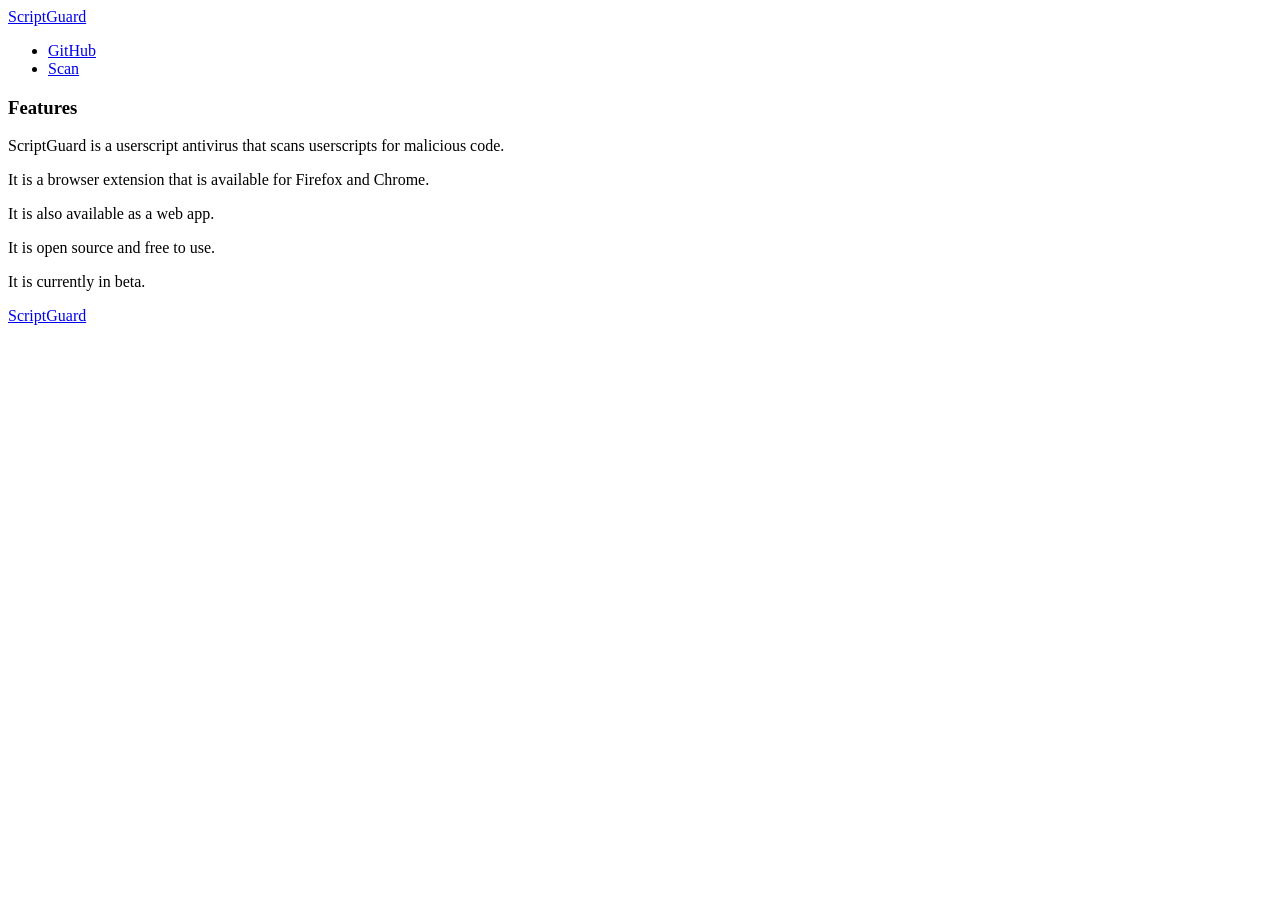
==== src/features/index.html @ 3048853b "+ features head" ====
<!DOCTYPE html>
<html lang="en">
<head>
    <meta charset="UTF-8">
    <meta name="viewport" content="width=device-width, initial-scale=1.0">

    <title>ScriptGuard - Userscript Antivirus</title>

    <!-- STYLE -->
    <link rel="stylesheet" href="/style.css" type="text/css"/>


    <!-- FAVICONS -->
    <link rel="apple-touch-icon" sizes="180x180" href="/assets/favicons/apple-touch-icon.png">
    <link rel="icon" type="image/png" sizes="32x32" href="/assets/favicons/favicon-32x32.png">
    <link rel="icon" type="image/png" sizes="16x16" href="/assets/favicons/favicon-16x16.png">
    <link rel="manifest" href="/manifest.json">
    <link rel="mask-icon" href="/assets/favicons/safari-pinned-tab.svg" color="#5bbad5">
    <link rel="shortcut icon" href="/assets/favicons/favicon.ico">
    <meta name="msapplication-TileColor" content="#da532c">
    <meta name="msapplication-config" content="/assets/favicons/browserconfig.xml">
    <meta name="theme-color" content="#000000">

    <!-- PWA -->
    <script src="/js/pwa/registerPWAWorker.js"></script>
</head>
<body>
    <header>
        <div class="header">
            <div id="name">
                <a href="/">ScriptGuard</a>
            </div>
            <nav>
                <ul>
                    <li><a href="https://github.com/black-backdoor/ScriptGuard">GitHub</a></li>
                    <li><a href="/scan/">Scan</a></li>
                </ul>
            </nav>
        </div>
    </header>

    <main>
        <section>
            <article>
                <h1>Features</h1>
                <p>ScriptGuard is a userscript antivirus that scans userscripts for malicious code.</p>
                <p>It is a browser extension that is available for Firefox and Chrome.</p>
                <p>It is also available as a web app.</p>
                <p>It is open source and free to use.</p>
                <p>It is currently in beta.</p>
            </article>
        </section>
    </main>
    <footer>
        <a href="/" id="footer-logo">ScriptGuard</a>
    </footer>
</body>
</html>
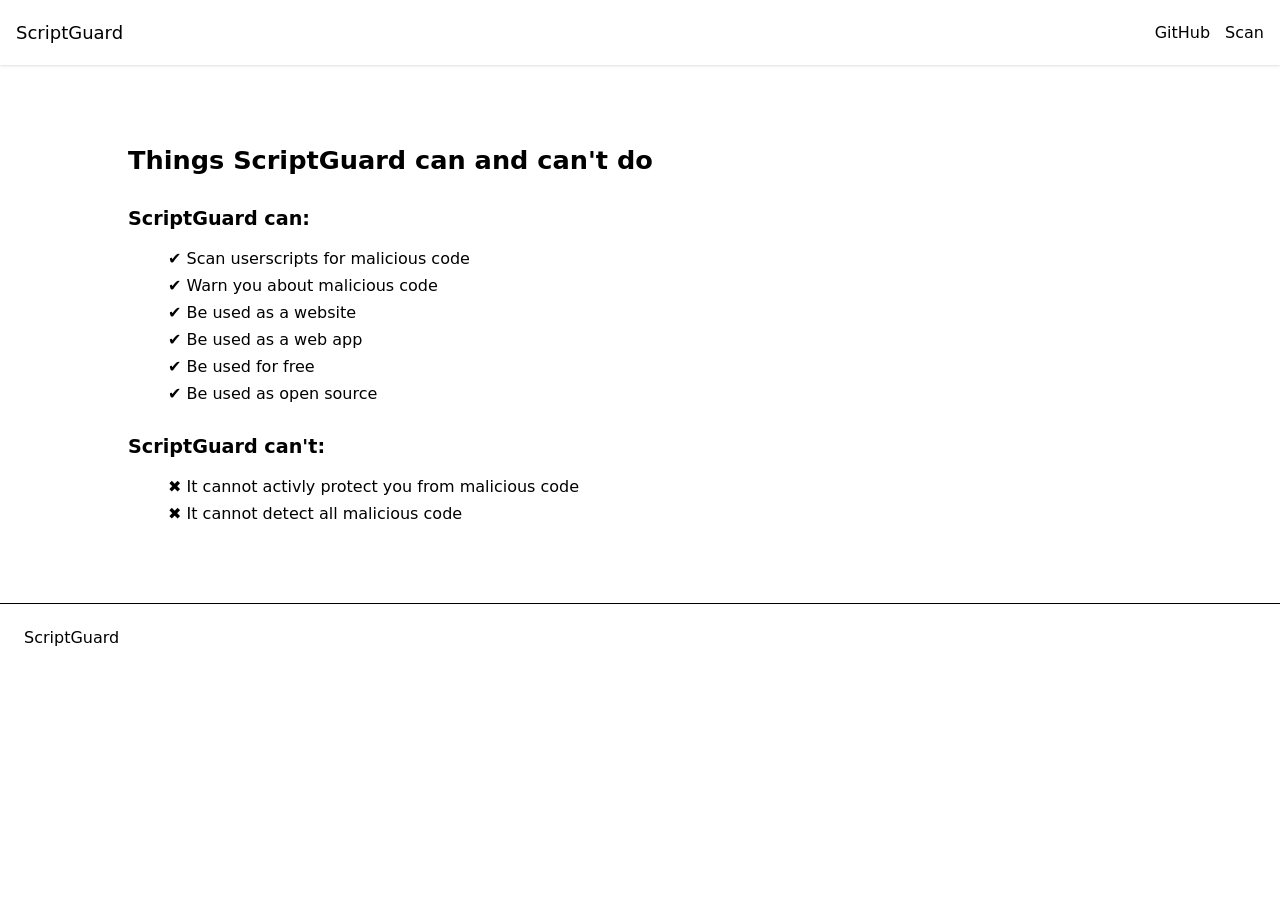
==== commit 52ca79a1: "+ Things ScriptGuard can and can't do" ====
--- a/src/features/index.html
+++ b/src/features/index.html
@@ -7,7 +7,7 @@
     <title>ScriptGuard - Userscript Antivirus</title>
 
     <!-- STYLE -->
-    <link rel="stylesheet" href="/style.css" type="text/css"/>
+    <link rel="stylesheet" href="style.css" type="text/css"/>
 
 
     <!-- FAVICONS -->
@@ -40,16 +40,29 @@
     </header>
 
     <main>
-        <section>
-            <article>
-                <h1>Features</h1>
-                <p>ScriptGuard is a userscript antivirus that scans userscripts for malicious code.</p>
-                <p>It is a browser extension that is available for Firefox and Chrome.</p>
-                <p>It is also available as a web app.</p>
-                <p>It is open source and free to use.</p>
-                <p>It is currently in beta.</p>
-            </article>
-        </section>
+        <article>
+            <section id="can-cannot">
+                <h1>Things ScriptGuard can and can't do</h1>
+                <section id="can-do">
+                    <h3>ScriptGuard can:</h3>
+                    <ul>
+                        <li>Scan userscripts for malicious code</li>
+                        <li>Warn you about malicious code</li>
+                        <li>Be used as a website</li>
+                        <li>Be used as a web app</li>
+                        <li>Be used for free</li>
+                        <li>Be used as open source</li>
+                    </ul>
+                </section>
+                <section id="cannot-do">
+                    <h3>ScriptGuard can't:</h3>
+                    <ul>
+                        <li>It cannot activly protect you from malicious code</li>
+                        <li>It cannot detect all malicious code</ö>
+                    </ul>
+                </section>
+            </section>
+        </article>
     </main>
     <footer>
         <a href="/" id="footer-logo">ScriptGuard</a>
--- a/src/features/style.css
+++ b/src/features/style.css
@@ -0,0 +1,171 @@
+html,
+body {
+    margin: 0;
+}
+
+body {
+    font-family: ui-sans-serif, system-ui, -apple-system, BlinkMacSystemFont, Segoe UI, Roboto, Helvetica Neue, Arial, Noto Sans, sans-serif, Apple Color Emoji, Segoe UI Emoji, Segoe UI Symbol, Noto Color Emoji;
+}
+
+/* ############### HEADER ############### */
+:root {
+    --header-background: #fff;
+    --header-link-color: black;
+    --logo-color: #000;
+}
+
+header {
+    background-color: var(--header-background);
+}
+
+#name {
+    color: black;
+}
+
+#name a {
+    font-size: 1.125rem;
+    text-decoration: none;
+    color: var(--logo-color);
+}
+
+.header {
+    display: flex;
+    justify-content: space-between;
+    align-items: center;
+    padding-left: 1rem;
+    padding-right: 1rem;
+    height: 65px;
+    box-shadow: 0 0 0 0 #00000000, 0 0 0 0 #00000000, 0 1px 3px 0 #0000001a, 0 1px 2px -1px #0000001a;
+}
+
+header nav ul {
+    list-style: none;
+    display: flex;
+    margin: 0;
+    padding: 0;
+}
+
+header nav li {
+    margin-left: 15px;
+}
+
+header nav a {
+    text-decoration: none;
+    color: var(--header-link-color);
+}
+
+header nav a:hover {
+    text-decoration: underline;
+}
+
+
+
+/* ############### TITLE ############### */
+
+:root {
+    --title-text-color: #333333;
+    --subtitle-text-color: #4b5563;
+}
+
+main {
+    margin-left: auto;
+    margin-right: auto;
+    max-width: 1024px;
+    min-width: 0;
+    padding-left: 1rem;
+    padding-right: 1rem;
+}
+
+#head {
+    margin-top: 5rem;
+    text-align: center;
+}
+
+
+/* TITLE */
+#head h1 {
+    color: var(--title-text-color);
+    font-size: 2.25rem;
+    line-height: 2.5rem;
+    margin-bottom: 1rem;
+}
+
+/* SUBTITLE */
+#head h3 {
+    color: var(--subtitle-text-color);
+    font-size: 1.5rem;
+    line-height: 2rem;
+    margin-bottom: 1rem;
+}
+
+/* REMOVE LATER */
+#head img {
+    width: 10%;
+}
+
+
+
+/* ############### CAN CANNOT ############### */
+#can-cannot {
+    margin-top: 5rem;
+    margin-bottom: 5rem;
+}
+
+/* TITLE */
+#can-cannot h1 {
+    font-size: 1.6rem;
+}
+
+/* PARTS */
+#can-cannot section {
+    margin-top: 2rem;
+    margin-bottom: 2rem;
+}
+
+/* SUBTITLE */
+#can-cannot h3 {
+    font-size: 1.2rem;
+}
+
+
+/* --------------- LIST --------------- */
+
+/* LIST HIDE BULLET */
+#can-do ul,
+#cannot-do ul {
+    list-style: none !important;
+}
+
+
+/* LIST SHOW CHECKMARK */
+#can-do li:before {
+    content:"\2714\0020" !important;
+}
+
+/* LIST SHOW CROSS */
+#cannot-do li:before {
+    content: "\2716\0020" !important;
+}
+
+
+
+/* LIST ELEMENT */
+#can-cannot li {
+    margin-bottom: 0.5rem;
+}
+
+
+/* ############### FOOTER ############### */
+
+footer {
+    border: #000;
+    border-top: 1px solid;
+    padding: 24px;
+}
+
+#footer-logo {
+    color: black;
+    font-size: 1rem;
+    text-decoration: none;
+    color: var(--logo-color);
+}
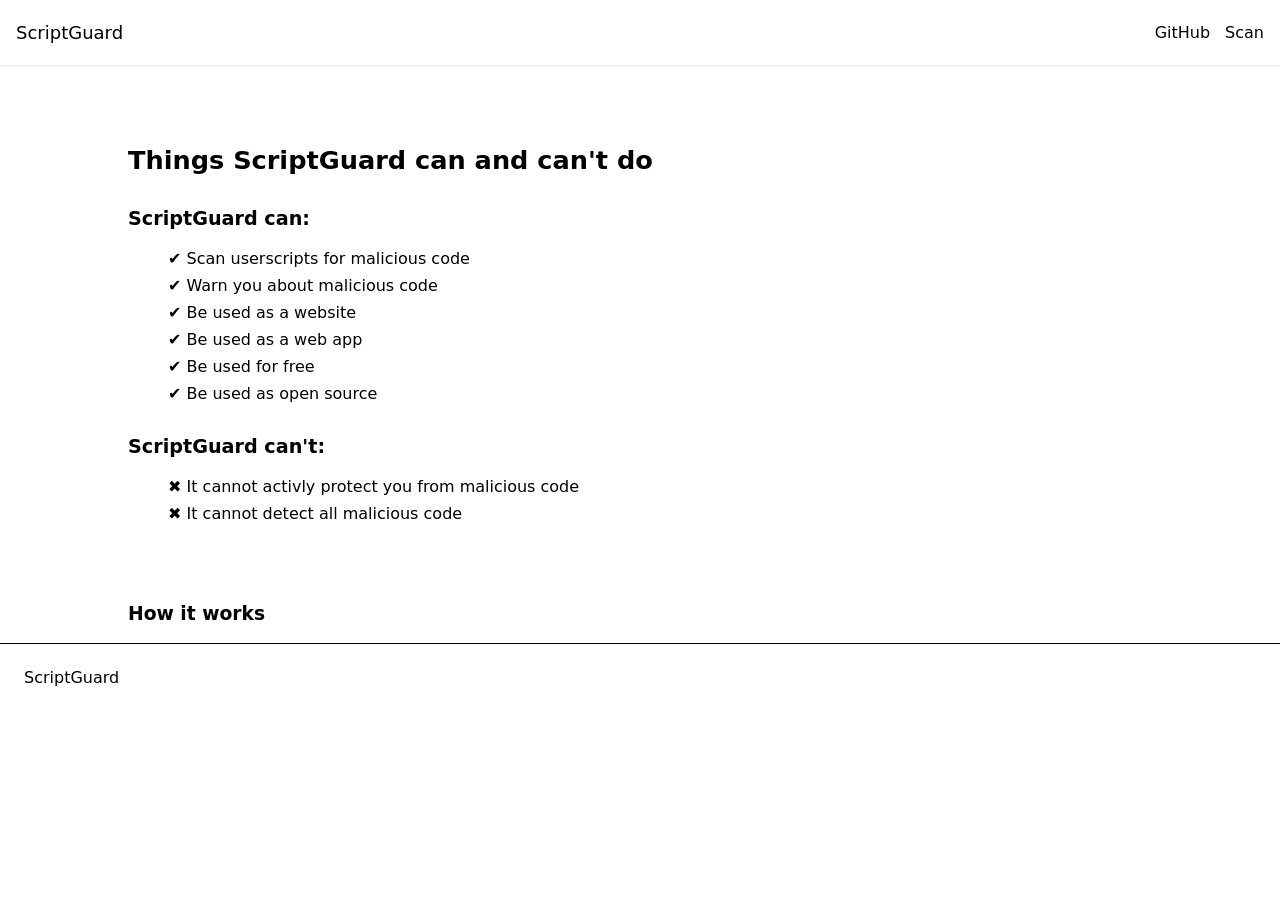
==== commit 0de50878: "Update index.html" ====
--- a/src/features/index.html
+++ b/src/features/index.html
@@ -62,6 +62,10 @@
                     </ul>
                 </section>
             </section>
+            <section id="how-it-works">
+                <h1>How it works</h1>
+                
+            </section>
         </article>
     </main>
     <footer>
